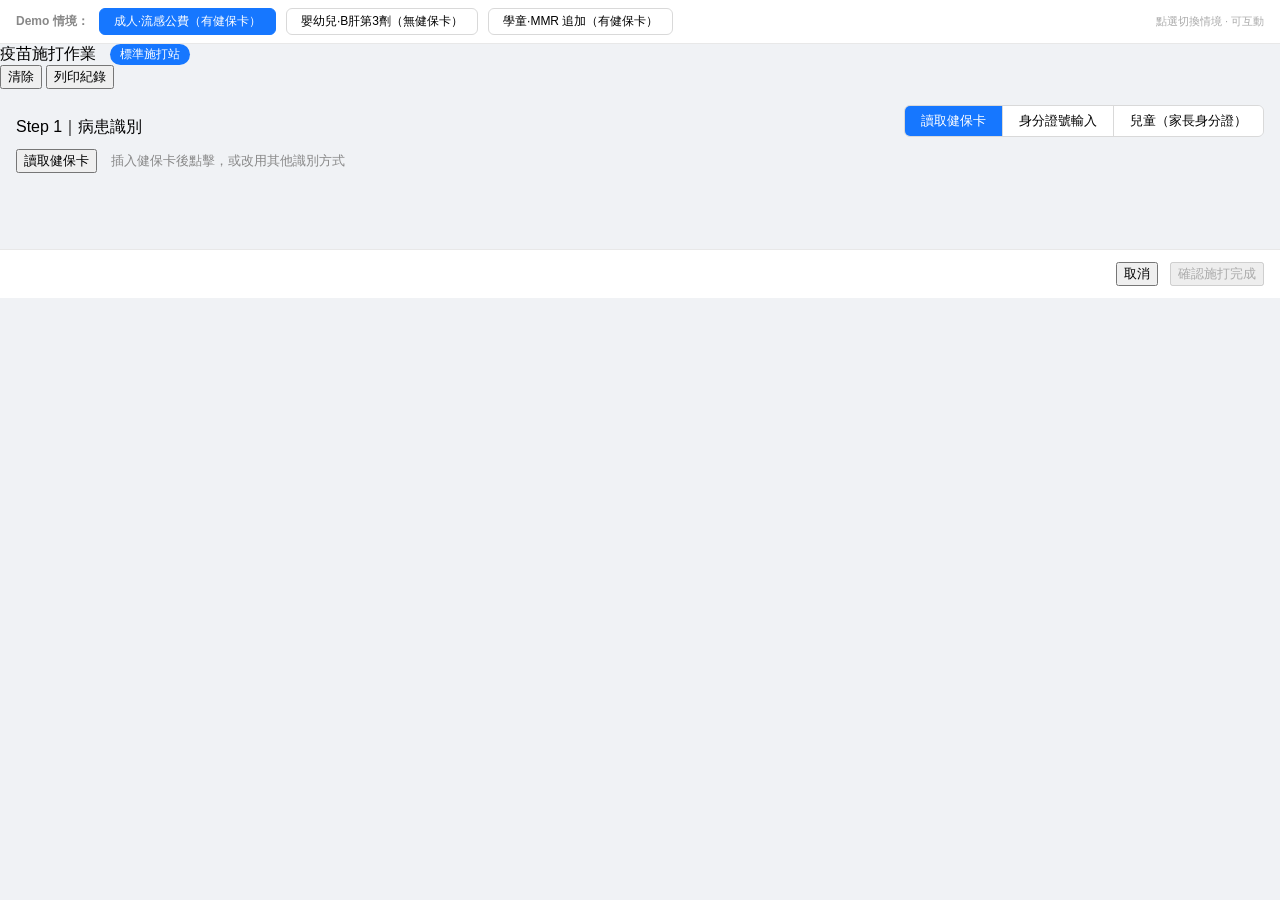
==== vac-vaccine-management/VAC_Administer.html @ 62103137 "Add VAC vaccine management UI demo (index, 4 modules, user flow) Co-Authored-By: Claude Sonnet 5.5 <" ====
<!DOCTYPE html>
<html lang="zh-TW">
<head>
  <meta charset="UTF-8">
  <meta name="viewport" content="width=device-width, initial-scale=1.0">
  <title>VAC.Administer - 疫苗施打作業（完整 Demo）</title>
  <link rel="stylesheet" href="../../../.github/skills/ui-preview/references/xui-base.css">
  <style>
    * { box-sizing: border-box; }
    body { background: #f0f2f5; margin: 0; padding: 0; font-family: "Noto Sans TC", sans-serif; }
    /* override framework's fixed-viewport layout for demo */
    .x-page-layout { display: block !important; height: auto !important; min-height: 100vh; overflow: visible !important; }
    .x-page-layout-header { position: sticky; top: 0; z-index: 100; }
    .x-page-layout-footer { position: sticky; bottom: 0; z-index: 100; background: #fff; border-top: 1px solid #e8e8e8; }

    /* ── scenario bar ── */
    .scenario-bar {
      background: #fff; border-bottom: 1px solid #e8e8e8;
      padding: 8px 16px; display: flex; align-items: center; gap: 10px; flex-wrap: wrap;
    }
    .scenario-bar .slabel { font-size: 12px; color: #888; font-weight: 600; white-space: nowrap; }
    .scenario-btn {
      padding: 4px 14px; border-radius: 6px; border: 1px solid #d9d9d9;
      background: #fff; font-size: 12px; cursor: pointer; transition: all .15s;
    }
    .scenario-btn:hover { border-color: #1677ff; color: #1677ff; }
    .scenario-btn.s-adult  { background:#1677ff; color:#fff; border-color:#1677ff; }
    .scenario-btn.s-child  { background:#52c41a; color:#fff; border-color:#52c41a; }
    .scenario-btn.s-school { background:#fa8c16; color:#fff; border-color:#fa8c16; }

    /* ── mode badge in header ── */
    .mode-badge-header {
      display: inline-block; font-size: 12px; padding: 2px 10px;
      border-radius: 12px; margin-left: 10px; vertical-align: middle;
      transition: background .2s;
    }
    .mode-badge-header.adult  { background: #1677ff; color: #fff; }
    .mode-badge-header.child  { background: #52c41a; color: #fff; }
    .mode-badge-header.school { background: #fa8c16; color: #fff; }

    /* ── tags ── */
    .tag { display:inline-block; padding:1px 8px; border-radius:4px; font-size:12px; font-weight:600; }
    .tag--pending { background:#fff7e6; color:#d46b08; border:1px solid #ffd591; }
    .tag--done    { background:#f6ffed; color:#389e0d; border:1px solid #b7eb8f; }
    .tag--info    { background:#e6f4ff; color:#0958d9; border:1px solid #91caff; }

    /* ── cards / boxes ── */
    .warn-box { background:#fff7e6; border:1px solid #ffd591; border-radius:6px; padding:10px 14px; font-size:13px; color:#874d00; display:flex; align-items:center; gap:8px; }
    .info-box  { background:#f6ffed; border:1px solid #95de64; border-radius:6px; padding:8px 12px; font-size:12px; color:#237804; display:flex; align-items:center; gap:8px; }
    .note-box  { background:#e6f4ff; border:1px solid #91caff; border-radius:6px; padding:8px 12px; font-size:12px; color:#0958d9; }

    .section-label { font-size: 12px; color: #888; margin-bottom: 4px; font-weight: 500; }

    .order-row {
      display: flex; align-items: center; gap: 12px;
      padding: 10px 12px; border: 1px solid #e8e8e8;
      border-radius: 6px; background: #fff; margin-bottom: 8px;
    }
    .order-row.selected { background: #e6f4ff; border-color: #1677ff; }
    .order-row .vaccine-name { font-weight: 600; font-size: 14px; color: #333; flex: 1; }

    /* ── animate sections ── */
    .anim-section {
      overflow: hidden;
      transition: max-height .35s ease, opacity .3s ease, margin-bottom .3s ease;
    }
    .anim-section.hidden  { max-height: 0 !important; opacity: 0; margin-bottom: 0 !important; }
    .anim-section.visible { opacity: 1; }

    /* ── identify panel ── */
    .id-method-tab {
      display: flex; gap: 0; border: 1px solid #d9d9d9; border-radius: 6px; overflow: hidden;
      width: fit-content; margin-bottom: 12px;
    }
    .id-tab {
      padding: 6px 16px; font-size: 13px; cursor: pointer; background: #fff;
      border: none; transition: all .15s;
    }
    .id-tab:not(:last-child) { border-right: 1px solid #d9d9d9; }
    .id-tab.active { background: #1677ff; color: #fff; }
    .id-tab.active-child { background: #52c41a; color: #fff; }

    /* ── schedule table ── */
    .sch-table { width:100%; border-collapse:collapse; font-size:12px; }
    .sch-table th { background:#fafafa; padding:6px 10px; border:1px solid #e8e8e8; color:#555; text-align:left; }
    .sch-table td { padding:6px 10px; border:1px solid #e8e8e8; }
    .sch-table tr.cur td { background:#f6ffed; font-weight:600; }

    /* ── mode toggle in card header ── */
    .mode-toggle-btn {
      font-size:11px; padding:2px 10px; border-radius:10px;
      border:1px solid #d9d9d9; background:#fff; cursor:pointer;
      transition: all .15s; margin-left: auto;
    }
    .mode-toggle-btn:hover { border-color:#1677ff; color:#1677ff; }

    .child-label { font-size:12px; font-weight:600; color:#389e0d; margin-bottom:6px; display:block; }

    .grid-2 { display:grid; grid-template-columns:repeat(2,1fr); gap:12px; }
    .grid-4 { display:grid; grid-template-columns:repeat(4,1fr); gap:12px; }
    .grid-5 { display:grid; grid-template-columns:repeat(5,1fr); gap:12px; }
  </style>
</head>
<body>
<div class="x-page-layout">

  <!-- ── Scenario Bar (Demo only) ── -->
  <div class="scenario-bar">
    <span class="slabel">Demo 情境：</span>
    <button class="scenario-btn s-adult"  onclick="loadScenario('adult')">成人·流感公費（有健保卡）</button>
    <button class="scenario-btn"          onclick="loadScenario('child')">嬰幼兒·B肝第3劑（無健保卡）</button>
    <button class="scenario-btn"          onclick="loadScenario('school')">學童·MMR 追加（有健保卡）</button>
    <span style="margin-left:auto; font-size:11px; color:#aaa;">點選切換情境 · 可互動</span>
  </div>

  <!-- ── Header ── -->
  <div class="x-page-layout-header">
    <span class="x-page-layout-header-title">疫苗施打作業
      <span class="mode-badge-header adult" id="header-mode-badge">標準施打站</span>
    </span>
    <div class="x-page-layout-header-item-group">
      <button class="x-btn x-btn--sm x-btn--tertiary" onclick="resetForm()">清除</button>
      <button class="x-btn x-btn--sm x-btn--tertiary">列印紀錄</button>
    </div>
  </div>

  <!-- ── Body ── -->
  <div class="x-page-layout-body" style="display:flex; flex-direction:column; gap:12px; padding:16px; overflow:visible;">

    <!-- ══ STEP 1: 病患識別 ══ -->
    <div class="x-card-container">
      <div class="x-card-header" style="display:flex; align-items:center;">
        Step 1｜病患識別
        <!-- 兒童模式：Tab 切到「家長身分證」 -->
        <div class="id-method-tab" style="margin-left:auto;">
          <button class="id-tab active" id="tab-card" onclick="switchIdTab('card')">讀取健保卡</button>
          <button class="id-tab" id="tab-id" onclick="switchIdTab('id')">身分證號輸入</button>
          <button class="id-tab" id="tab-child" onclick="switchIdTab('child')">兒童（家長身分證）</button>
        </div>
      </div>
      <div class="x-card-body" style="display:flex; flex-direction:column; gap:10px;">

        <!-- 健保卡 -->
        <div id="idpanel-card" style="display:flex; align-items:center; gap:14px; flex-wrap:wrap;">
          <button class="x-btn x-btn--md x-btn--primary" onclick="doSearch()">讀取健保卡</button>
          <span class="x-label" style="color:#888; font-size:13px;">插入健保卡後點擊，或改用其他識別方式</span>
        </div>

        <!-- 身分證號 -->
        <div id="idpanel-id" style="display:none; align-items:center; gap:14px; flex-wrap:wrap;">
          <label class="x-input x-input--md" style="flex:0 0 220px;">
            <span class="x-input-label">身分證號 / 居留證號</span>
            <div class="x-input-text-container">
              <input class="x-input-input" type="text" id="input-id" placeholder="A123456789" />
            </div>
          </label>
          <button class="x-btn x-btn--md x-btn--primary" onclick="doSearch()">查詢病歷</button>
        </div>

        <!-- 家長資訊（兒童識別） -->
        <div id="idpanel-child" style="display:none; align-items:center; gap:14px; flex-wrap:wrap;">
          <label class="x-input x-input--md" style="flex:0 0 220px;">
            <span class="x-input-label">家長身分證號</span>
            <div class="x-input-text-container">
              <input class="x-input-input" type="text" id="input-parent-id" placeholder="A123456789" />
            </div>
          </label>
          <div>
            <div class="section-label">出生序（同胎次序）</div>
            <select class="x-select-native x-select-native--md" id="input-birth-order" style="width:120px;">
              <option>第 1 胎</option>
              <option selected>第 2 胎</option>
              <option>第 3 胎</option>
              <option>第 4 胎</option>
            </select>
          </div>
          <div>
            <div class="section-label">胎別 <span style="color:#e53935;font-size:11px;">NIIS必填</span></div>
            <select class="x-select-native x-select-native--md" id="input-no-birth" style="width:110px;">
              <option value="1" selected>單胎</option>
              <option value="2">雙胎</option>
              <option value="3">多胎</option>
            </select>
          </div>
          <button class="x-btn x-btn--md x-btn--primary" onclick="doSearch()">查詢嬰幼兒病歷</button>
          <button class="x-btn x-btn--md x-btn--tertiary" style="border-style:dashed;">+ 建立新病歷</button>
        </div>

      </div>
    </div>

    <!-- ══ STEP 2: 病患資料（查詢後顯示）══ -->
    <div class="anim-section hidden" id="section-patient">
      <div class="x-card-container">
        <div class="x-card-header" style="display:flex; align-items:center;">
          Step 2｜病患資料
          <span id="auto-mode-banner" style="margin-left:12px; font-size:12px; padding:2px 10px; border-radius:10px; background:#f6ffed; color:#389e0d; border:1px solid #b7eb8f; display:none;">
            ✔ 系統自動切換：兒童模式
          </span>
          <button class="mode-toggle-btn" id="mode-toggle-btn" onclick="manualModeToggle()">切換兒童模式</button>
        </div>
        <div class="x-card-body">
          <!-- 標準病患資料 -->
          <div class="grid-4" id="patient-fields-adult" style="margin-bottom:0;">
            <label class="x-input x-input--md">
              <span class="x-input-label">姓名</span>
              <div class="x-input-text-container">
                <input class="x-input-input" type="text" id="pt-name" readonly />
              </div>
            </label>
            <label class="x-input x-input--md">
              <span class="x-input-label">生日</span>
              <div class="x-input-text-container">
                <input class="x-input-input" type="text" id="pt-birth" readonly />
              </div>
            </label>
            <label class="x-input x-input--md">
              <span class="x-input-label">病歷號</span>
              <div class="x-input-text-container">
                <input class="x-input-input" type="text" id="pt-record" readonly />
              </div>
            </label>
            <label class="x-input x-input--md">
              <span class="x-input-label">健保身份</span>
              <div class="x-input-text-container">
                <input class="x-input-input" type="text" id="pt-ins" readonly />
              </div>
            </label>
          </div>
          <!-- 兒童額外欄位 -->
          <div class="anim-section hidden" id="patient-fields-child" style="margin-top:10px;">
            <div class="grid-5">
              <label class="x-input x-input--md">
                <span class="x-input-label">月齡</span>
                <div class="x-input-text-container">
                  <input class="x-input-input" type="text" id="pt-age-months" readonly style="font-weight:700; color:#389e0d;" />
                </div>
              </label>
              <label class="x-input x-input--md">
                <span class="x-input-label">家長姓名</span>
                <div class="x-input-text-container">
                  <input class="x-input-input" type="text" id="pt-parent-name" readonly />
                </div>
              </label>
              <label class="x-input x-input--md">
                <span class="x-input-label">家長身分證號</span>
                <div class="x-input-text-container">
                  <input class="x-input-input" type="text" id="pt-parent-id" readonly />
                </div>
              </label>
              <label class="x-input x-input--md">
                <span class="x-input-label">出生序（SeqBirth）</span>
                <div class="x-input-text-container">
                  <input class="x-input-input" type="text" id="pt-birth-order" readonly />
                </div>
              </label>
              <label class="x-input x-input--md">
                <span class="x-input-label">胎別（NoBirth）<span style="color:#e53935;font-size:11px;"> NIIS</span></span>
                <div class="x-input-text-container">
                  <input class="x-input-input" type="text" id="pt-no-birth" readonly />
                </div>
              </label>
              <div style="display:flex; align-items:flex-end;">
                <div class="info-box" style="width:100%; font-size:11px;">✔ NIIS：家長身分證 + 出生序 + 胎別</div>
              </div>
            </div>
          </div>
        </div>
      </div>
    </div>

    <!-- ══ STEP 3: 待施打醫令 ══ -->
    <div class="anim-section hidden" id="section-order">
      <div class="x-card-container">
        <div class="x-card-header">Step 3｜待施打醫令 <span style="font-size:12px; font-weight:normal; color:#888;">由醫師於診間開立</span></div>
        <div class="x-card-body">
          <div class="order-row selected">
            <span class="vaccine-name" id="order-vac-name">—</span>
            <span style="font-size:12px; color:#555; background:#f5f5f5; padding:1px 8px; border-radius:4px;" id="order-identity">—</span>
            <span style="font-size:12px; color:#555; background:#f0f0f0; padding:1px 8px; border-radius:4px;" id="order-dose">—</span>
            <span class="tag tag--pending">待施打</span>
          </div>
        </div>
      </div>
    </div>

    <!-- ══ STEP 4: 兒童接種時程（兒童模式專屬）══ -->
    <div class="anim-section hidden" id="section-schedule">
      <div class="x-card-container" style="border-color:#52c41a;">
        <div class="x-card-header" style="color:#389e0d;">
          Step 4｜接種時程對照
          <span style="font-size:12px; font-weight:normal; color:#888; margin-left:8px;">兒童模式專屬</span>
        </div>
        <div class="x-card-body">
          <table class="sch-table" id="schedule-table">
            <thead>
              <tr><th>疫苗名稱</th><th>建議接種時程</th><th>本次劑次</th><th>狀態</th></tr>
            </thead>
            <tbody id="schedule-body"></tbody>
          </table>
        </div>
      </div>
    </div>

    <!-- ══ 驗證結果 ══ -->
    <div class="anim-section hidden" id="section-verify">
      <div class="warn-box" id="verify-text"></div>
    </div>

    <!-- ══ STEP 5（成人4）: 施打資訊確認 ══ -->
    <div class="anim-section hidden" id="section-administer">
      <div class="x-card-container">
        <div class="x-card-header" id="administer-step-label">Step 4｜施打資訊確認</div>
        <div class="x-card-body" style="display:flex; flex-direction:column; gap:12px;">
          <div class="grid-4">
            <label class="x-input x-input--md">
              <span class="x-input-label">疫苗批號</span>
              <div class="x-input-text-container">
                <input class="x-input-input" type="text" id="adm-batch" />
              </div>
            </label>
            <div>
              <div class="section-label">批號型別 <span style="color:#e53935;font-size:11px;">NIIS必填</span></div>
              <select class="x-select-native x-select-native--md" id="adm-batch-type">
                <option value="1">中央公費（-CDC）</option>
                <option value="2">自費</option>
                <option value="3">地方自購（-hb）</option>
              </select>
            </div>
            <div>
              <div class="section-label">施打部位</div>
              <select class="x-select-native x-select-native--md" id="adm-site">
                <option>左上臂</option>
                <option>右上臂</option>
                <option>左大腿</option>
                <option>右大腿</option>
              </select>
            </div>
            <label class="x-input x-input--md">
              <span class="x-input-label">劑量（mL）</span>
              <div class="x-input-text-container">
                <input class="x-input-input" type="text" value="0.5" />
              </div>
            </label>
            <label class="x-input x-input--md">
              <span class="x-input-label">施打人員</span>
              <div class="x-input-text-container">
                <input class="x-input-input" type="text" value="護理師 陳小芳" readonly />
              </div>
            </label>
          </div>
          <div class="note-box" id="write-note">
            ✔ 確認後將同時寫入：NIS 醫令執行紀錄（→已執行）＋ VAC 施打紀錄（供 NIIS 上傳）
          </div>
        </div>
      </div>
    </div>

  </div>

  <!-- ── Footer ── -->
  <div class="x-page-layout-footer" style="display:flex; justify-content:flex-end; gap:12px; padding:12px 16px;">
    <button class="x-btn x-btn--md x-btn--tertiary" onclick="resetForm()">取消</button>
    <button class="x-btn x-btn--md x-btn--primary" id="confirm-btn" disabled onclick="confirmAdminister()">確認施打完成</button>
  </div>

</div>

<script>
/* ── DATA ── */
const SCENARIOS = {
  adult: {
    name:'王大明', birth:'1950/03/15', ageLabel:'75 歲', record:'C0012345', ins:'一般（AB）',
    isChild: false, ageMonths: null, parentName: null, parentId: null, birthOrder: null,
    vacName:'流感疫苗（四價）', identity:'老人公費', batch:'FL2025-A001', site:'左上臂',
    verify:'⚠ 系統驗證通過｜本年度公費次數：0 / 1｜距上次施打：365 天（符合間隔）',
    schedule: null
  },
  child: {
    name:'王小明', birth:'2025/10/02', ageLabel:'6 個月', record:'P0098765', ins:'（無健保卡）',
    isChild: true, ageMonths:'6 個月', parentName:'王大明', parentId:'A123456789', birthOrder:'第 2 胎',
    vacName:'B 型肝炎疫苗（第 3 劑）', identity:'嬰幼兒公費', batch:'HB2025-B002', site:'左大腿',
    verify:'✔ 接種時程確認：目前月齡 6 個月，符合第 3 劑接種時程（6 個月）',
    schedule: [
      { vac:'B 型肝炎疫苗', schedule:'出生', dose:'第 1 劑', status:'done', cur:false },
      { vac:'B 型肝炎疫苗', schedule:'滿 1 個月', dose:'第 2 劑', status:'done', cur:false },
      { vac:'B 型肝炎疫苗', schedule:'滿 6 個月 ← 本次', dose:'第 3 劑', status:'pending', cur:true },
    ]
  },
  school: {
    name:'林小美', birth:'2017/06/10', ageLabel:'8 歲', record:'P0054321', ins:'一般（AB）',
    isChild: false, ageMonths:null, parentName:null, parentId:null, birthOrder:null, noBirth:null,
    vacName:'MMR 疫苗（麻疹腮腺炎德國麻疹）第 2 劑', identity:'兒童公費', vaccDoses: '第 2 劑（追加）',
    batch:'MMR2025-C003', batchType:'1', site:'左上臂',
    verify:'⚠ 系統驗證通過｜本年度公費次數：0 / 1｜符合接種資格',
    schedule: [
      { vac:'MMR 疫苗', schedule:'滿 12 個月', dose:'第 1 劑', status:'done', cur:false },
      { vac:'MMR 疫苗', schedule:'小學入學前 ← 本次', dose:'第 2 劑（追加）', status:'pending', cur:true },
    ]
  }
};

let currentScenario = null;
let isChildMode = false;
let searched = false;

/* ── Load Scenario ── */
function loadScenario(key) {
  currentScenario = key;
  const s = SCENARIOS[key];

  // scenario buttons
  document.querySelectorAll('.scenario-btn').forEach(b => {
    b.classList.remove('s-adult','s-child','s-school');
  });
  const btnClasses = { adult:'s-adult', child:'s-child', school:'s-school' };
  event.target.classList.add(btnClasses[key]);

  resetForm(false);
  // pre-fill id fields
  if (s.isChild) {
    switchIdTab('child');
    if (s.parentId) document.getElementById('input-parent-id').value = s.parentId;
  } else {
    switchIdTab('card');
  }
}

/* ── ID tab switch ── */
function switchIdTab(tab) {
  ['card','id','child'].forEach(t => {
    document.getElementById('idpanel-' + t).style.display = 'none';
    document.getElementById('tab-' + t).classList.remove('active','active-child');
  });
  document.getElementById('idpanel-' + tab).style.display = 'flex';
  document.getElementById('tab-' + tab).classList.add(tab === 'child' ? 'active-child' : 'active');
}

/* ── Search / Read card ── */
function doSearch() {
  if (!currentScenario) { alert('請先點選上方 Demo 情境'); return; }
  const s = SCENARIOS[currentScenario];
  searched = true;

  // fill patient data
  document.getElementById('pt-name').value  = s.name;
  document.getElementById('pt-birth').value = s.birth + '（' + s.ageLabel + '）';
  document.getElementById('pt-record').value = s.record;
  document.getElementById('pt-ins').value   = s.ins;

  // auto-detect child mode
  applyChildMode(s.isChild, true);

  if (s.isChild) {
    document.getElementById('pt-age-months').value  = s.ageMonths;
    document.getElementById('pt-parent-name').value = s.parentName;
    document.getElementById('pt-parent-id').value   = s.parentId;
    document.getElementById('pt-birth-order').value = s.birthOrder;
    document.getElementById('pt-no-birth').value    = s.noBirth || '';
  }

  // order
  document.getElementById('order-vac-name').textContent = s.vacName;
  document.getElementById('order-identity').textContent = s.identity;
  document.getElementById('order-dose').textContent     = s.vaccDoses || '—';

  // schedule
  if (s.schedule) {
    const tbody = document.getElementById('schedule-body');
    tbody.innerHTML = '';
    s.schedule.forEach(row => {
      const tr = document.createElement('tr');
      if (row.cur) tr.className = 'cur';
      tr.innerHTML = `<td>${row.vac}</td><td>${row.schedule}</td><td>${row.dose}</td>
        <td><span class="tag tag--${row.status}">${row.status==='done'?'已完成':'待施打'}</span></td>`;
      tbody.appendChild(tr);
    });
  }

  // verify
  document.getElementById('verify-text').textContent = s.verify;

  // batch / site
  document.getElementById('adm-batch').value = s.batch;
  const batchTypeEl = document.getElementById('adm-batch-type');
  if (batchTypeEl && s.batchType) {
    for (let o of batchTypeEl.options) o.selected = (o.value === s.batchType);
  }
  const siteEl = document.getElementById('adm-site');
  for (let o of siteEl.options) o.selected = (o.text === s.site);

  // step label — +1 step whenever schedule is shown (infant OR school children with MMR)
  document.getElementById('administer-step-label').textContent =
    s.schedule ? 'Step 5｜施打資訊確認' : 'Step 4｜施打資訊確認';

  // show sections
  show('section-patient');
  show('section-order');
  show('section-verify');
  if (s.schedule) show('section-schedule'); else hide('section-schedule');
  show('section-administer');
  document.getElementById('confirm-btn').disabled = false;
}

/* ── Apply Child Mode ── */
function applyChildMode(child, isAuto) {
  isChildMode = child;

  // header badge
  const badge = document.getElementById('header-mode-badge');
  badge.textContent = child ? '兒童接種模式' : '標準施打站';
  badge.className = 'mode-badge-header ' + (child ? 'child' : 'adult');

  // patient extra fields
  if (child) {
    show('patient-fields-child');
  } else {
    hide('patient-fields-child');
  }

  // auto banner
  const banner = document.getElementById('auto-mode-banner');
  banner.style.display = (child && isAuto) ? 'inline-block' : 'none';

  // toggle button
  const btn = document.getElementById('mode-toggle-btn');
  btn.textContent = child ? '切換標準模式' : '切換兒童模式';

  // schedule section — controlled by doSearch based on s.schedule, not by child mode
  // write note
  document.getElementById('write-note').textContent = child
    ? '✔ 確認後將同時寫入：NIS 醫令執行紀錄（→已執行）＋ VAC 施打紀錄（含家長身分證+出生序，供 NIIS 上傳）'
    : '✔ 確認後將同時寫入：NIS 醫令執行紀錄（→已執行）＋ VAC 施打紀錄（供 NIIS 上傳）';
}

/* ── Manual mode toggle ── */
function manualModeToggle() {
  applyChildMode(!isChildMode, false);
  document.getElementById('auto-mode-banner').style.display = 'none';
}

/* ── Confirm ── */
function confirmAdminister() {
  alert('施打完成！\n紀錄已寫入 VAC_RECORD 與 NIS 執行紀錄。\nNIIS 上傳狀態：待上傳');
  resetForm(true);
}

/* ── Reset ── */
function resetForm(showAlert) {
  searched = false;
  isChildMode = false;
  ['section-patient','section-order','section-verify','section-administer','section-schedule']
    .forEach(id => {
      const el = document.getElementById(id);
      el.style.maxHeight = '0';
      el.className = 'anim-section hidden';
    });
  document.getElementById('confirm-btn').disabled = true;
  document.getElementById('header-mode-badge').textContent = '標準施打站';
  document.getElementById('header-mode-badge').className = 'mode-badge-header adult';
  document.getElementById('auto-mode-banner').style.display = 'none';
  document.getElementById('mode-toggle-btn').textContent = '切換兒童模式';
  document.getElementById('input-id').value = '';
  document.getElementById('input-parent-id').value = '';
}

/* ── helper ── */
function show(id) {
  const el = document.getElementById(id);
  el.style.maxHeight = el.scrollHeight + 'px';
  el.className = 'anim-section visible';
  el.addEventListener('transitionend', function onEnd() {
    el.style.maxHeight = 'none';
    el.removeEventListener('transitionend', onEnd);
  });
}

function hide(id) {
  const el = document.getElementById(id);
  // snapshot current height so transition from 'none' works
  el.style.maxHeight = el.scrollHeight + 'px';
  // force reflow
  el.offsetHeight; // eslint-disable-line
  el.style.maxHeight = '0';
  el.className = 'anim-section hidden';
}
</script>
</body>
</html>
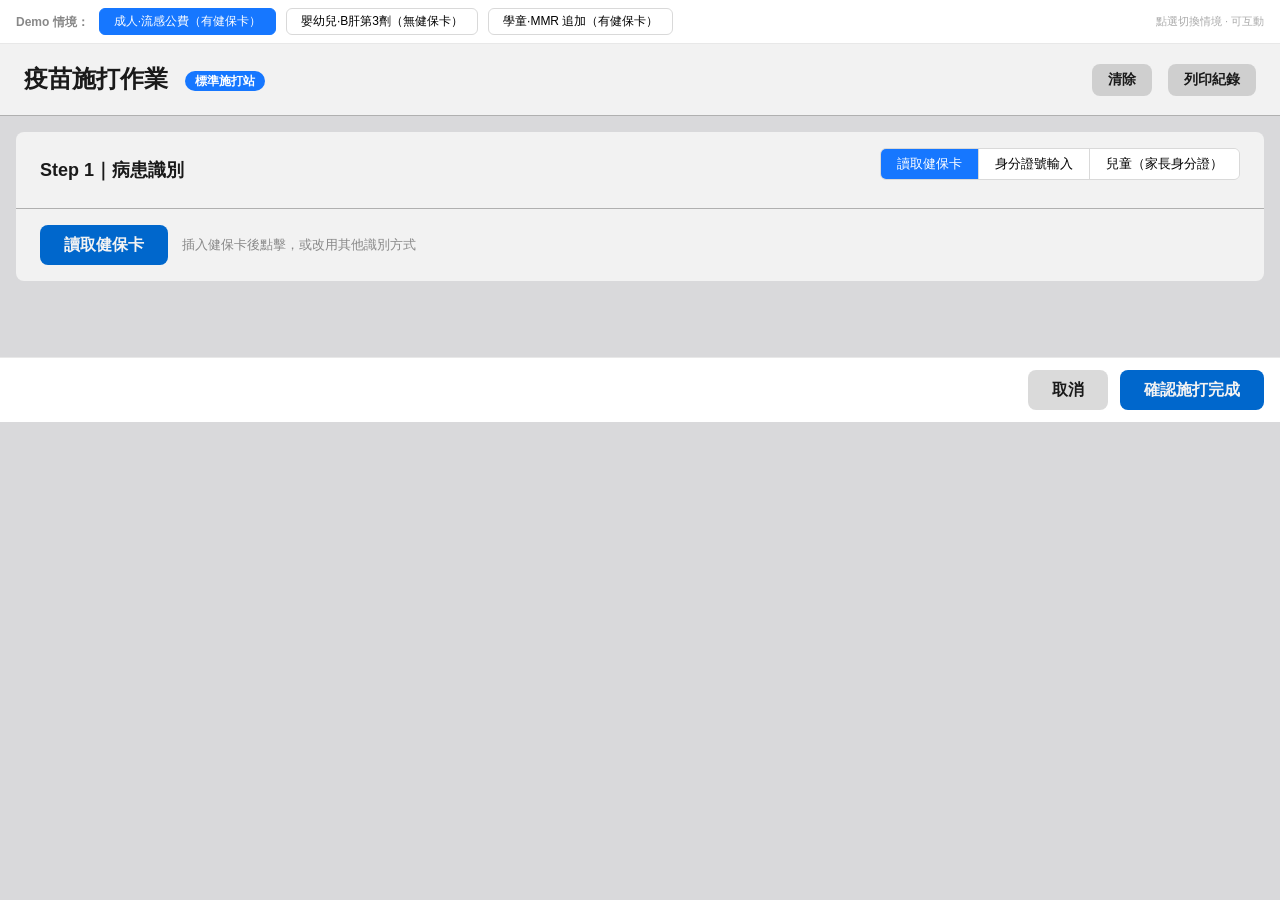
==== commit fc9a1ffd: "Fix VAC pages unstyled on GitHub Pages: bundle xui-base.css inside project The stylesheet was refere" ====
--- a/vac-vaccine-management/VAC_Administer.html
+++ b/vac-vaccine-management/VAC_Administer.html
@@ -4,7 +4,7 @@
   <meta charset="UTF-8">
   <meta name="viewport" content="width=device-width, initial-scale=1.0">
   <title>VAC.Administer - 疫苗施打作業（完整 Demo）</title>
-  <link rel="stylesheet" href="../../../.github/skills/ui-preview/references/xui-base.css">
+  <link rel="stylesheet" href="css/xui-base.css">
   <style>
     * { box-sizing: border-box; }
     body { background: #f0f2f5; margin: 0; padding: 0; font-family: "Noto Sans TC", sans-serif; }
--- a/vac-vaccine-management/css/xui-base.css
+++ b/vac-vaccine-management/css/xui-base.css
@@ -0,0 +1,876 @@
+/*
+ * xUI Base CSS for WinForms Preview
+ * Extracted & adapted from xhis-xui Vue component library
+ * This file is embedded in generated HTML previews.
+ * Source: references/xhis-xui/src/
+ */
+
+/* ============================================
+   1. CSS VARIABLES (from base-light.css + font.css)
+   ============================================ */
+:root {
+  /* Container */
+  --xv-container--background: rgb(217, 217, 219);
+  --xv-container--surface: rgb(242, 242, 242);
+  --xv-container--tinted-surface: rgb(242, 242, 242);
+  --xv-container--surface-hovered: rgba(26, 26, 26, 0.12);
+  --xv-container--surface-pressed: rgba(26, 26, 26, 0.2);
+  --xv-container--surface-active: rgba(109, 174, 237, 0.5);
+  --xv-container--surface-active-hovered: rgba(109, 174, 237, 0.7);
+  --xv-container--surface-active-pressed: rgba(109, 174, 237, 0.86);
+  --xv-container--area: rgba(26, 26, 26, 0.16);
+  --xv-container--area-hovered: rgba(26, 26, 26, 0.22);
+  --xv-container--area-pressed: rgba(26, 26, 26, 0.3);
+  --xv-container--area-active: rgba(109, 174, 237, 0.6);
+  --xv-container--disabled-background: rgba(26, 26, 26, 0.09);
+  --xv-container--mask: rgba(26, 26, 26, 0.35);
+
+  /* Text */
+  --xv-text--high-emphasis-text: rgb(26, 26, 26);
+  --xv-text--medium-emphasis-text: rgba(26, 26, 26, 0.7);
+  --xv-text--low-emphasis-text: rgba(26, 26, 26, 0.55);
+  --xv-text--placeholder-text: rgba(26, 26, 26, 0.45);
+  --xv-text--disabled-text: rgba(26, 26, 26, 0.35);
+  --xv-text--dividing-line: rgba(26, 26, 26, 0.3);
+  --xv-text--on-background-text: rgb(242, 242, 242);
+
+  /* Status */
+  --xv-status--primary: rgb(0, 103, 204);
+  --xv-status--primary-on-surface: rgb(0, 87, 173);
+  --xv-status--error: rgb(191, 46, 58);
+  --xv-status--warning: rgb(168, 84, 0);
+  --xv-status--success: rgb(9, 122, 31);
+
+  /* Primary palette (from base-light.css) */
+  --xv-primary--50: rgb(222, 237, 252);
+  --xv-primary--100: rgb(181, 214, 247);
+  --xv-primary--200: rgb(139, 193, 247);
+  --xv-primary--300: rgb(109, 174, 237);
+  --xv-primary--400: rgb(47, 143, 235);
+  --xv-primary--500: rgb(22, 121, 217);
+  --xv-primary--600: rgb(0, 103, 204);
+  --xv-primary--700: rgb(0, 87, 173);
+  --xv-primary--800: rgb(0, 63, 125);
+  --xv-primary--900: rgb(3, 34, 65);
+
+  /* Red palette (from base-light.css) */
+  --xv-red--50: rgb(250, 227, 229);
+  --xv-red--100: rgb(250, 200, 204);
+  --xv-red--200: rgb(245, 149, 157);
+  --xv-red--300: rgb(245, 120, 130);
+  --xv-red--400: rgb(232, 86, 98);
+  --xv-red--500: rgb(212, 63, 76);
+  --xv-red--600: rgb(191, 46, 58);
+  --xv-red--700: rgb(181, 24, 37);
+  --xv-red--800: rgb(135, 16, 26);
+  --xv-red--900: rgb(71, 0, 5);
+
+  /* Orange palette */
+  --xv-orange--50: #FFF3E0;
+  --xv-orange--100: #FFDFB0;
+  --xv-orange--200: #FFCB80;
+  --xv-orange--300: #FFB750;
+  --xv-orange--400: #FFA320;
+  --xv-orange--500: #A85400;
+  --xv-orange--600: #8F4800;
+  --xv-orange--700: #763C00;
+  --xv-orange--800: #5D3000;
+  --xv-orange--900: #442400;
+
+  /* Neutral palette */
+  --xv-neutral--50: #F5F5F5;
+  --xv-neutral--100: #E0E0E0;
+  --xv-neutral--200: #CCCCCC;
+  --xv-neutral--300: #B8B8B8;
+  --xv-neutral--400: #A3A3A3;
+  --xv-neutral--500: #7A7A7A;
+  --xv-neutral--600: #666666;
+  --xv-neutral--700: #525252;
+  --xv-neutral--800: #3D3D3D;
+  --xv-neutral--900: #292929;
+
+  --xv-blackandwhite--white: #FFFFFF;
+  --xv-blackandwhite--black: #000000;
+
+  /* Typography */
+  --xv-font-size-delta: 0px;
+
+  --xv-headline--headline-lg--font-size: calc(36px + var(--xv-font-size-delta));
+  --xv-headline--headline-lg--font-weight: 700;
+  --xv-headline--headline-lg--line-height: 1.25;
+
+  --xv-title--title-lg--font-size: calc(24px + var(--xv-font-size-delta));
+  --xv-title--title-lg--font-weight: 600;
+  --xv-title--title-lg--line-height: 1.35;
+
+  --xv-title--title-md--font-size: calc(20px + var(--xv-font-size-delta));
+  --xv-title--title-md--font-weight: 600;
+  --xv-title--title-md--line-height: 1.4;
+
+  --xv-title--title-sm--font-size: calc(18px + var(--xv-font-size-delta));
+  --xv-title--title-sm--font-weight: 600;
+  --xv-title--title-sm--line-height: 1.45;
+
+  --xv-body--body-lg--font-size: calc(18px + var(--xv-font-size-delta));
+  --xv-body--body-lg--font-weight: 500;
+  --xv-body--body-lg--line-height: 1.5;
+
+  --xv-body--body-md--font-size: calc(16px + var(--xv-font-size-delta));
+  --xv-body--body-md--font-weight: 500;
+  --xv-body--body-md--line-height: 1.5;
+
+  --xv-body--body-sm--font-size: calc(14px + var(--xv-font-size-delta));
+  --xv-body--body-sm--font-weight: 500;
+  --xv-body--body-sm--line-height: 1.5;
+
+  --xv-label--label-lg--font-size: calc(18px + var(--xv-font-size-delta));
+  --xv-label--label-lg--font-weight: 600;
+  --xv-label--label-lg--line-height: 1.5;
+
+  --xv-label--label-md--font-size: calc(16px + var(--xv-font-size-delta));
+  --xv-label--label-md--font-weight: 600;
+  --xv-label--label-md--line-height: 1.5;
+
+  --xv-label--label-sm--font-size: calc(14px + var(--xv-font-size-delta));
+  --xv-label--label-sm--font-weight: 600;
+  --xv-label--label-sm--line-height: 1.5;
+}
+
+/* ============================================
+   2. GLOBAL RESET & BASE
+   ============================================ */
+*, *::before, *::after {
+  box-sizing: border-box;
+  margin: 0;
+  padding: 0;
+}
+
+body {
+  font-family: 'Inter', 'Noto Sans TC', -apple-system, 'Segoe UI', Roboto, sans-serif;
+  font-size: var(--xv-body--body-md--font-size);
+  font-weight: var(--xv-body--body-md--font-weight);
+  line-height: var(--xv-body--body-md--line-height);
+  color: var(--xv-text--high-emphasis-text);
+  background-color: var(--xv-container--background);
+  -webkit-font-smoothing: antialiased;
+}
+
+/* ============================================
+   3. PAGE LAYOUT (from XPageLayout.vue)
+   ============================================ */
+.x-page-layout {
+  display: grid;
+  grid-template-areas:
+    'header'
+    'body'
+    'footer';
+  grid-template-rows: auto 1fr auto;
+  grid-template-columns: 100%;
+  height: 100vh;
+  width: 100%;
+  background-color: var(--xv-container--background);
+}
+
+.x-page-layout-header {
+  grid-area: header;
+  display: flex;
+  justify-content: space-between;
+  align-items: center;
+  height: 72px;
+  padding: 16px 24px;
+  gap: 32px;
+  background-color: var(--xv-container--surface);
+  border-bottom: 1px solid var(--xv-text--dividing-line);
+}
+
+.x-page-layout-header-title {
+  font-size: var(--xv-title--title-lg--font-size);
+  font-weight: var(--xv-title--title-lg--font-weight);
+  line-height: var(--xv-title--title-lg--line-height);
+  color: var(--xv-text--high-emphasis-text);
+  white-space: nowrap;
+}
+
+.x-page-layout-header-item-group {
+  display: flex;
+  align-items: center;
+  gap: 16px;
+}
+
+.x-page-layout-body {
+  grid-area: body;
+  width: 100%;
+  height: 100%;
+  padding: 16px 24px;
+  overflow: auto;
+}
+
+.x-page-layout-footer {
+  grid-area: footer;
+  padding: 16px 24px;
+  background-color: var(--xv-container--surface);
+  border-top: 1px solid var(--xv-text--dividing-line);
+}
+
+/* ============================================
+   4. CARD CONTAINER (from XCard.vue)
+   ============================================ */
+.x-card-container {
+  display: grid;
+  grid-template-areas:
+    'header'
+    'body'
+    'footer';
+  grid-template-rows: auto 1fr auto;
+  background-color: var(--xv-container--surface);
+  border-radius: 8px;
+  overflow: hidden;
+}
+
+.x-card-header {
+  grid-area: header;
+  padding: 16px 24px;
+  font-size: var(--xv-title--title-sm--font-size);
+  font-weight: var(--xv-title--title-sm--font-weight);
+  line-height: var(--xv-title--title-sm--line-height);
+  color: var(--xv-text--high-emphasis-text);
+  border-bottom: 1px solid var(--xv-text--dividing-line);
+}
+
+.x-card-body {
+  grid-area: body;
+  position: relative;
+  overflow: auto;
+  padding: 16px 24px;
+}
+
+.x-card-footer {
+  grid-area: footer;
+  padding: 16px 24px;
+  display: flex;
+  justify-content: flex-end;
+  gap: 16px;
+}
+
+/* ============================================
+   5. DOCK LAYOUT SYSTEM (WinForms Dock → CSS)
+   ============================================ */
+.x-dock-container {
+  display: flex;
+  flex-direction: column;
+  width: 100%;
+  height: 100%;
+  overflow: hidden;
+}
+
+.x-dock-container--row {
+  flex-direction: row;
+}
+
+.x-dock-top {
+  flex-shrink: 0;
+  width: 100%;
+}
+
+.x-dock-bottom {
+  flex-shrink: 0;
+  width: 100%;
+}
+
+.x-dock-left {
+  flex-shrink: 0;
+  height: 100%;
+  overflow: hidden;
+}
+
+.x-dock-right {
+  flex-shrink: 0;
+  height: 100%;
+  overflow: hidden;
+}
+
+.x-dock-fill {
+  flex: 1;
+  min-height: 0;
+  min-width: 0;
+  overflow: auto;
+}
+
+.x-dock-middle {
+  display: flex;
+  flex-direction: row;
+  flex: 1;
+  min-height: 0;
+  overflow: hidden;
+}
+
+/* ============================================
+   6. ABSOLUTE POSITIONED CONTAINER
+   ============================================ */
+.x-abs-container {
+  position: relative;
+  width: 100%;
+  background-color: var(--xv-container--surface);
+}
+
+/* ============================================
+   7. FORM ROW
+   ============================================ */
+.x-form-row {
+  display: flex;
+  align-items: center;
+  gap: 16px;
+  margin-bottom: 8px;
+}
+
+/* ============================================
+   8. LABEL (adapted from xUI text styles)
+   ============================================ */
+.x-label {
+  font-size: var(--xv-body--body-md--font-size);
+  font-weight: var(--xv-body--body-md--font-weight);
+  line-height: var(--xv-body--body-md--line-height);
+  color: var(--xv-text--high-emphasis-text);
+  white-space: nowrap;
+}
+
+.x-label--primary {
+  color: var(--xv-status--primary);
+}
+
+.x-label--danger {
+  color: var(--xv-status--error);
+}
+
+.x-label--warning {
+  color: var(--xv-status--warning);
+}
+
+.x-label--value {
+  color: var(--xv-text--medium-emphasis-text);
+}
+
+/* ============================================
+   9. BUTTON (from XButton.vue)
+   ============================================ */
+.x-btn {
+  --x-btn-h: 40px;
+  --x-btn-p-h: 24px;
+  --x-btn-color: var(--xv-text--high-emphasis-text);
+  --x-btn-bg: var(--xv-container--area);
+
+  display: inline-flex;
+  align-items: center;
+  justify-content: center;
+  gap: 8px;
+  height: var(--x-btn-h);
+  padding: 0 var(--x-btn-p-h);
+  border: none;
+  border-radius: 8px;
+  background-color: var(--x-btn-bg);
+  color: var(--x-btn-color);
+  font-size: var(--xv-label--label-md--font-size);
+  font-weight: var(--xv-label--label-md--font-weight);
+  line-height: var(--xv-label--label-md--line-height);
+  font-family: inherit;
+  cursor: pointer;
+  transition: background-color 0.15s, box-shadow 0.15s;
+  white-space: nowrap;
+}
+
+.x-btn:hover {
+  background-color: var(--xv-container--area-hovered);
+}
+
+.x-btn:active {
+  background-color: var(--xv-container--area-pressed);
+}
+
+.x-btn:focus-visible {
+  outline: none;
+  box-shadow: 0 0 0 3px rgba(124, 124, 124, 0.47);
+}
+
+.x-btn--sm {
+  --x-btn-h: 32px;
+  --x-btn-p-h: 16px;
+  font-size: var(--xv-label--label-sm--font-size);
+}
+
+.x-btn--lg {
+  --x-btn-h: 48px;
+  --x-btn-p-h: 32px;
+  font-size: var(--xv-label--label-lg--font-size);
+}
+
+.x-btn--primary {
+  --x-btn-bg: var(--xv-status--primary);
+  --x-btn-color: var(--xv-text--on-background-text);
+}
+.x-btn--primary:hover {
+  background-color: var(--xv-primary--600);
+}
+.x-btn--primary:active {
+  background-color: var(--xv-primary--700);
+}
+
+.x-btn--danger {
+  --x-btn-bg: var(--xv-status--error);
+  --x-btn-color: var(--xv-text--on-background-text);
+}
+.x-btn--danger:hover {
+  background-color: var(--xv-red--600);
+}
+.x-btn--danger:active {
+  background-color: var(--xv-red--700);
+}
+
+.x-btn--warning {
+  --x-btn-bg: var(--xv-orange--500);
+  --x-btn-color: var(--xv-text--on-background-text);
+}
+.x-btn--warning:hover {
+  background-color: var(--xv-orange--600);
+}
+.x-btn--warning:active {
+  background-color: var(--xv-orange--700);
+}
+
+.x-btn--tertiary {
+  --x-btn-bg: var(--xv-container--area);
+  --x-btn-color: var(--xv-text--high-emphasis-text);
+}
+.x-btn--tertiary:hover {
+  background-color: var(--xv-container--area-hovered);
+}
+.x-btn--tertiary:active {
+  background-color: var(--xv-container--area-pressed);
+}
+
+.x-btn--outline {
+  background-color: transparent;
+  border: 1px solid var(--xv-text--dividing-line);
+}
+.x-btn--outline:hover {
+  background-color: var(--xv-container--surface-hovered);
+}
+
+.x-btn--disabled {
+  opacity: 0.4;
+  pointer-events: none;
+}
+
+/* ============================================
+   10. INPUT TEXT (from XInputText.vue)
+   ============================================ */
+.x-input {
+  display: flex;
+  flex-direction: column;
+  gap: 4px;
+}
+
+.x-input--inline {
+  flex-direction: row;
+  align-items: center;
+  gap: 8px;
+}
+
+.x-input-label {
+  font-size: var(--xv-body--body-md--font-size);
+  font-weight: var(--xv-body--body-md--font-weight);
+  color: var(--xv-text--high-emphasis-text);
+  white-space: nowrap;
+}
+
+.x-input-text-container {
+  --x-input-height: 40px;
+  --x-input-bd-radius: 8px;
+
+  display: flex;
+  align-items: center;
+  min-height: var(--x-input-height);
+  padding: 0 8px;
+  border: solid 1px var(--xv-text--dividing-line);
+  border-radius: var(--x-input-bd-radius);
+  background-color: var(--xv-container--surface);
+  transition: border-color 0.15s, box-shadow 0.15s;
+}
+
+.x-input-text-container:hover {
+  border-color: var(--xv-text--placeholder-text);
+}
+
+.x-input-text-container:focus-within {
+  border-color: var(--xv-status--primary);
+  box-shadow: 0 0 1px 2px rgba(0, 103, 204, 0.2);
+}
+
+.x-input-text-container--standalone {
+  /* standalone: no wrapping x-input label */
+}
+
+.x-input-text-container--multiline {
+  align-items: flex-start;
+  padding: 8px;
+}
+
+.x-input-text-container--error {
+  border-color: var(--xv-status--error);
+}
+.x-input-text-container--error:focus-within {
+  box-shadow: 0 0 1px 2px rgba(191, 46, 58, 0.2);
+}
+
+.x-input-text-container--disabled {
+  background-color: var(--xv-container--disabled-background);
+  border-color: var(--xv-text--disabled-text);
+  pointer-events: none;
+}
+
+.x-input-text-container--sm {
+  --x-input-height: 32px;
+  --x-input-bd-radius: 6px;
+}
+
+.x-input-input {
+  width: 100%;
+  height: 100%;
+  min-height: calc(var(--x-input-height, 40px) - 2px);
+  border: none;
+  outline: none;
+  background: transparent;
+  font-family: inherit;
+  font-size: var(--xv-body--body-md--font-size);
+  font-weight: var(--xv-body--body-md--font-weight);
+  color: var(--xv-text--high-emphasis-text);
+  caret-color: var(--xv-status--primary);
+}
+
+.x-input-input::placeholder {
+  color: var(--xv-text--placeholder-text);
+}
+
+textarea.x-input-input {
+  min-height: auto;
+  resize: vertical;
+  line-height: 1.5;
+}
+
+/* ============================================
+   11. SELECT / COMBOBOX (native, styled as xUI)
+   ============================================ */
+.x-select-native {
+  --x-select-height: 40px;
+
+  display: inline-flex;
+  align-items: center;
+  min-height: var(--x-select-height);
+  padding: 0 8px;
+  border: solid 1px var(--xv-text--dividing-line);
+  border-radius: 8px;
+  background-color: var(--xv-container--surface);
+  font-family: inherit;
+  font-size: var(--xv-body--body-md--font-size);
+  font-weight: var(--xv-body--body-md--font-weight);
+  color: var(--xv-text--high-emphasis-text);
+  cursor: pointer;
+  transition: background-color 0.1s, border-color 0.15s;
+  -webkit-appearance: none;
+  -moz-appearance: none;
+  appearance: none;
+  background-image: url("data:image/svg+xml,%3Csvg xmlns='http://www.w3.org/2000/svg' width='16' height='16' viewBox='0 0 24 24' fill='none' stroke='rgba(26,26,26,0.7)' stroke-width='2' stroke-linecap='round' stroke-linejoin='round'%3E%3Cpolyline points='6 9 12 15 18 9'%3E%3C/polyline%3E%3C/svg%3E");
+  background-repeat: no-repeat;
+  background-position: right 8px center;
+  padding-right: 32px;
+}
+
+.x-select-native:hover {
+  border-color: var(--xv-text--placeholder-text);
+}
+
+.x-select-native:focus {
+  outline: none;
+  border-color: var(--xv-status--primary);
+  box-shadow: 0 0 1px 2px rgba(0, 103, 204, 0.2);
+}
+
+.x-select-native--sm {
+  --x-select-height: 32px;
+  font-size: var(--xv-body--body-sm--font-size);
+  border-radius: 6px;
+}
+
+.x-select-native--md {
+  --x-select-height: 40px;
+}
+
+/* ============================================
+   12. CHECKBOX (from XCheckbox.vue)
+   ============================================ */
+.x-checkbox {
+  display: inline-flex;
+  align-items: center;
+  gap: 7px;
+  cursor: pointer;
+  font-size: var(--xv-body--body-md--font-size);
+  font-weight: var(--xv-body--body-md--font-weight);
+  color: var(--xv-text--high-emphasis-text);
+}
+
+.x-checkbox-input {
+  width: 18px;
+  height: 18px;
+  margin: 0;
+  border: 2px solid var(--xv-text--medium-emphasis-text);
+  border-radius: 2px;
+  background-color: var(--xv-container--surface);
+  appearance: none;
+  -webkit-appearance: none;
+  cursor: pointer;
+  transition: background-color 0.1s, box-shadow 0.1s;
+  flex-shrink: 0;
+  position: relative;
+}
+
+.x-checkbox-input:checked {
+  background-color: var(--xv-status--primary);
+  border-color: var(--xv-status--primary);
+  background-image: url("data:image/svg+xml,%3Csvg xmlns='http://www.w3.org/2000/svg' width='14' height='14' viewBox='0 0 24 24' fill='none' stroke='white' stroke-width='3' stroke-linecap='round' stroke-linejoin='round'%3E%3Cpolyline points='20 6 9 17 4 12'%3E%3C/polyline%3E%3C/svg%3E");
+  background-repeat: no-repeat;
+  background-position: center;
+  background-size: 12px;
+}
+
+.x-checkbox-input:hover {
+  background-color: var(--xv-container--surface-hovered);
+}
+.x-checkbox-input:checked:hover {
+  background-color: var(--xv-primary--600);
+}
+
+.x-checkbox-input:focus-visible {
+  outline: none;
+  box-shadow: 0 0 0px 2px white, 0 0 0px 4px rgba(0, 0, 0, 0.3);
+}
+
+.x-checkbox--disabled {
+  pointer-events: none;
+  opacity: 0.5;
+}
+
+/* ============================================
+   13. RADIO BUTTON (from XRadioButton.vue)
+   ============================================ */
+.x-radio-button {
+  display: inline-flex;
+  align-items: center;
+  gap: 4px;
+  cursor: pointer;
+  font-size: var(--xv-body--body-md--font-size);
+  font-weight: var(--xv-body--body-md--font-weight);
+  color: var(--xv-text--high-emphasis-text);
+}
+
+.x-radio-input {
+  width: 20px;
+  height: 20px;
+  margin: 0;
+  border: 2px solid var(--xv-text--medium-emphasis-text);
+  border-radius: 50%;
+  background-color: var(--xv-container--surface);
+  appearance: none;
+  -webkit-appearance: none;
+  cursor: pointer;
+  transition: background-color 0.1s, box-shadow 0.1s;
+  flex-shrink: 0;
+}
+
+.x-radio-input:checked {
+  border-color: var(--xv-status--primary);
+  background-color: var(--xv-status--primary);
+  box-shadow: inset 0 0 0 3px var(--xv-container--surface);
+}
+
+.x-radio-input:hover {
+  background-color: var(--xv-container--surface-hovered);
+}
+.x-radio-input:checked:hover {
+  background-color: var(--xv-primary--600);
+}
+
+.x-radio-input:focus-visible {
+  outline: none;
+  box-shadow: 0 0 0px 2px white, 0 0 0px 4px rgba(0, 0, 0, 0.3);
+}
+
+/* ============================================
+   14. TABLE (from XTable.scss)
+   ============================================ */
+.x-table-wrap {
+  width: 100%;
+  min-height: 0;
+  height: 100%;
+  overflow: hidden;
+  background-color: var(--xv-container--surface);
+  border-radius: 8px;
+}
+
+.x-table-native {
+  width: 100%;
+  border-collapse: collapse;
+  background-color: var(--xv-container--surface);
+  font-size: var(--xv-body--body-md--font-size);
+  font-weight: var(--xv-body--body-md--font-weight);
+  line-height: var(--xv-body--body-md--line-height);
+}
+
+.x-table-native thead th {
+  position: sticky;
+  top: 0;
+  height: 40px;
+  padding: 0 16px;
+  text-align: left;
+  font-weight: 500;
+  color: var(--xv-text--medium-emphasis-text);
+  background-color: var(--xv-container--surface);
+  border-bottom: solid 1px var(--xv-text--dividing-line);
+  white-space: nowrap;
+}
+
+.x-table-native thead th:first-child {
+  padding-left: 8px;
+}
+
+.x-table-native tbody td {
+  height: 56px;
+  padding: 0 16px;
+  border-bottom: solid 1px var(--xv-text--dividing-line);
+  color: var(--xv-text--high-emphasis-text);
+  vertical-align: middle;
+}
+
+.x-table-native tbody td:first-child {
+  padding-left: 8px;
+}
+
+.x-table-native tbody tr:last-child td {
+  border-bottom: none;
+}
+
+.x-table-native tbody tr:hover td {
+  background-color: var(--xv-container--surface-hovered);
+}
+
+.x-table-native tbody tr.x-table-row--selected td {
+  background-color: var(--xv-container--surface-active);
+}
+
+/* ============================================
+   15. PANEL (plain container)
+   ============================================ */
+.x-panel {
+  background-color: var(--xv-container--surface);
+  border-radius: 8px;
+}
+
+/* ============================================
+   16. TOOLBAR
+   ============================================ */
+.x-toolbar {
+  display: flex;
+  align-items: center;
+  gap: 4px;
+  padding: 8px 16px;
+  background-color: var(--xv-container--surface);
+  border-bottom: 1px solid var(--xv-text--dividing-line);
+}
+
+/* ============================================
+   17. MENU STRIP
+   ============================================ */
+.x-menu-strip {
+  display: flex;
+  align-items: center;
+  height: 36px;
+  padding: 0 8px;
+  gap: 0;
+  background-color: var(--xv-container--surface);
+  border-bottom: 1px solid var(--xv-text--dividing-line);
+}
+
+.x-menu-item {
+  display: inline-flex;
+  align-items: center;
+  height: 100%;
+  padding: 0 12px;
+  border: none;
+  background: transparent;
+  font-family: inherit;
+  font-size: var(--xv-body--body-sm--font-size);
+  font-weight: var(--xv-body--body-sm--font-weight);
+  color: var(--xv-text--high-emphasis-text);
+  cursor: pointer;
+}
+
+.x-menu-item:hover {
+  background-color: var(--xv-container--surface-hovered);
+}
+
+/* ============================================
+   18. SCROLLBAR (from xhis-xui shared)
+   ============================================ */
+.x-scroll-bar::-webkit-scrollbar,
+.x-page-layout-body::-webkit-scrollbar {
+  width: 6px;
+  height: 6px;
+}
+
+.x-scroll-bar::-webkit-scrollbar-thumb,
+.x-page-layout-body::-webkit-scrollbar-thumb {
+  background-color: rgba(26, 26, 26, 0.25);
+  border-radius: 3px;
+}
+
+.x-scroll-bar::-webkit-scrollbar-track,
+.x-page-layout-body::-webkit-scrollbar-track {
+  background: transparent;
+}
+
+/* ============================================
+   19. UTILITY: POSITIONING HELPERS
+   ============================================ */
+
+/* For absolutely positioned controls within a relative container */
+.x-abs-control {
+  position: absolute;
+  display: flex;
+  align-items: center;
+  gap: 4px;
+}
+
+/* Inline label + input pair (within absolute container) */
+.x-inline-pair {
+  display: inline-flex;
+  align-items: center;
+  gap: 4px;
+}
+
+/* ============================================
+   20. DATE INPUT (for DateTimePicker)
+   ============================================ */
+.x-input-input--date {
+  min-height: 38px;
+  padding: 0 8px;
+  border: solid 1px var(--xv-text--dividing-line);
+  border-radius: 8px;
+  background-color: var(--xv-container--surface);
+  font-family: inherit;
+  font-size: var(--xv-body--body-md--font-size);
+  color: var(--xv-text--high-emphasis-text);
+}
+
+.x-input-input--date:focus {
+  outline: none;
+  border-color: var(--xv-status--primary);
+  box-shadow: 0 0 1px 2px rgba(0, 103, 204, 0.2);
+}
